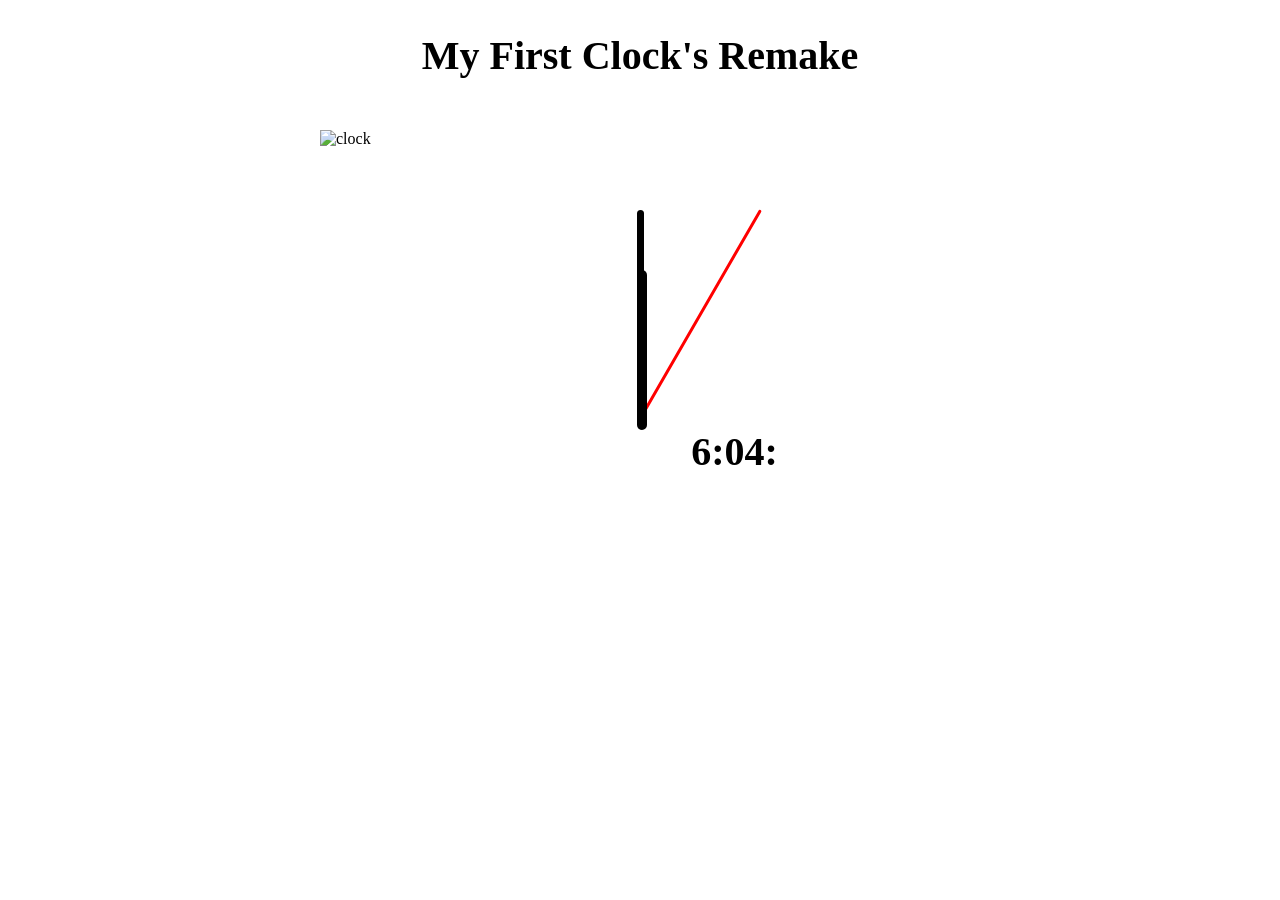
==== index.html @ 0ccbbba8 "Update and rename main.html to index.html" ====
<!DOCTYPE html>
<html lang="en">
<head>
    <meta charset="UTF-8">
    <meta name="viewport" content="width=device-width, initial-scale=1.0">
    <link rel="icon" type="image/png" href="\js-clock-remake\clock-favicon.png">
    <link rel="stylesheet" href="js-clock-remake.css">
    <title>Javascript Clock Remake</title>
</head>
<body>
    <h1>My First Clock's Remake</h1>
    <img src="\js-clock-remake\clock.png" alt="clock" class="clock">
    <div class="second-hand"></div>
    <div class="min-hand"></div>
    <div class="hour-hand"></div>
    <p></p>

    <script src="js-clock-remake.js"></script>
</body>
</html>
---- js-clock-remake.css ----
*{
    padding:0;
    margin:0;
}
img{
    position: absolute;
}
div{
    position: absolute;
    transform: translate(-50%, -50%);
    transform-origin:bottom center;
    border-radius:100rem;
    z-index:2;
}
h1{
    text-align:center;
    margin-top:2rem;
    font-size:2.5rem;
}
.clock{
    width:40rem;
    height:40rem;
    top: 50%;
    left: 50%;
    transform: translate(-50%, -50%);
}
.second-hand{
    background-color: red;
    width:0.2rem;
    height:15rem;
    top: 19.8%;
    left: 49.9%;
    transform: translate(-50%, -50%);
    transform:rotate(0deg);
}
.min-hand{
    background-color: black;
    width:0.4rem;
    height:13rem;
    top: 23.3%;
    left: 49.8%;
    transform: rotate(0deg);
}
.hour-hand{
    background-color: black;
    width:0.6rem;
    height:10rem;
    top: 30%;
    left: 49.8%;
    transform: rotate(0deg);
}
p{
    position: absolute;
    font-size:2.5rem;
    font-weight:bold;
    left:54%;
    top:47.5%;
}
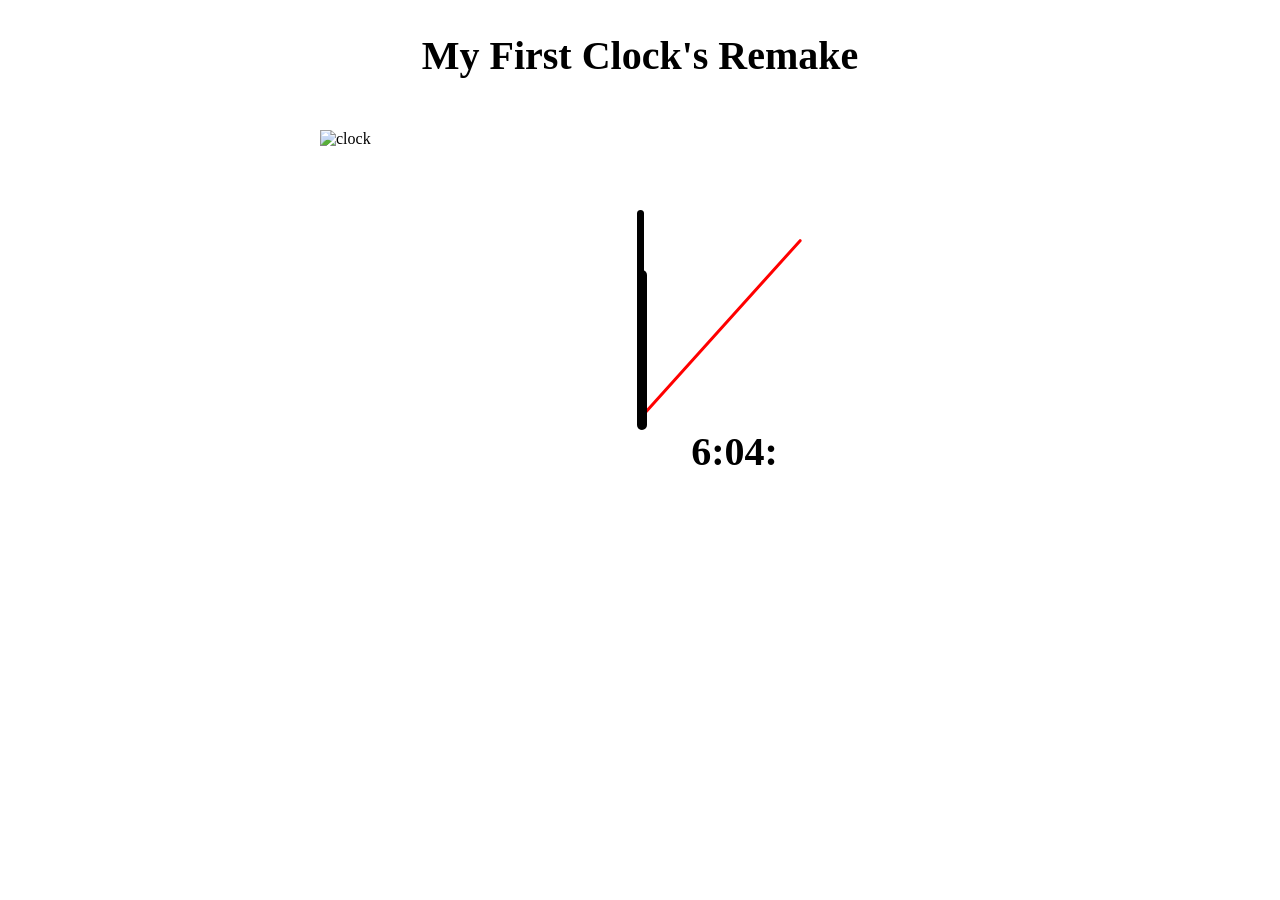
==== commit 65f4dde4: "Update index.html" ====
--- a/index.html
+++ b/index.html
@@ -3,7 +3,7 @@
 <head>
     <meta charset="UTF-8">
     <meta name="viewport" content="width=device-width, initial-scale=1.0">
-    <link rel="icon" type="image/png" href="\js-clock-remake\clock-favicon.png">
+    <link rel="icon" type="image/png" href="clock-favicon.png">
     <link rel="stylesheet" href="js-clock-remake.css">
     <title>Javascript Clock Remake</title>
 </head>
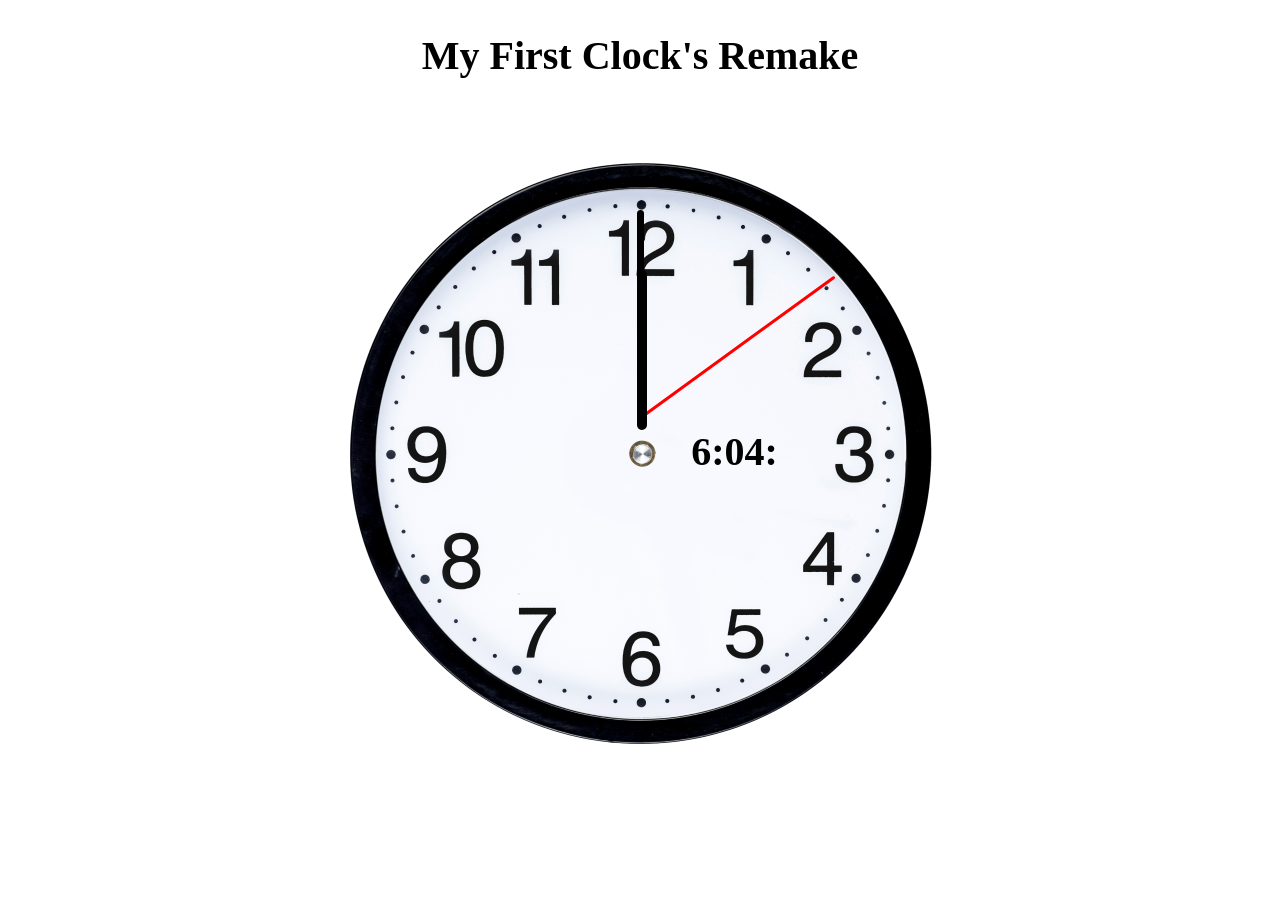
==== commit 975970af: "Update index.html" ====
--- a/index.html
+++ b/index.html
@@ -9,7 +9,7 @@
 </head>
 <body>
     <h1>My First Clock's Remake</h1>
-    <img src="\js-clock-remake\clock.png" alt="clock" class="clock">
+    <img src="clock.png" alt="clock" class="clock">
     <div class="second-hand"></div>
     <div class="min-hand"></div>
     <div class="hour-hand"></div>
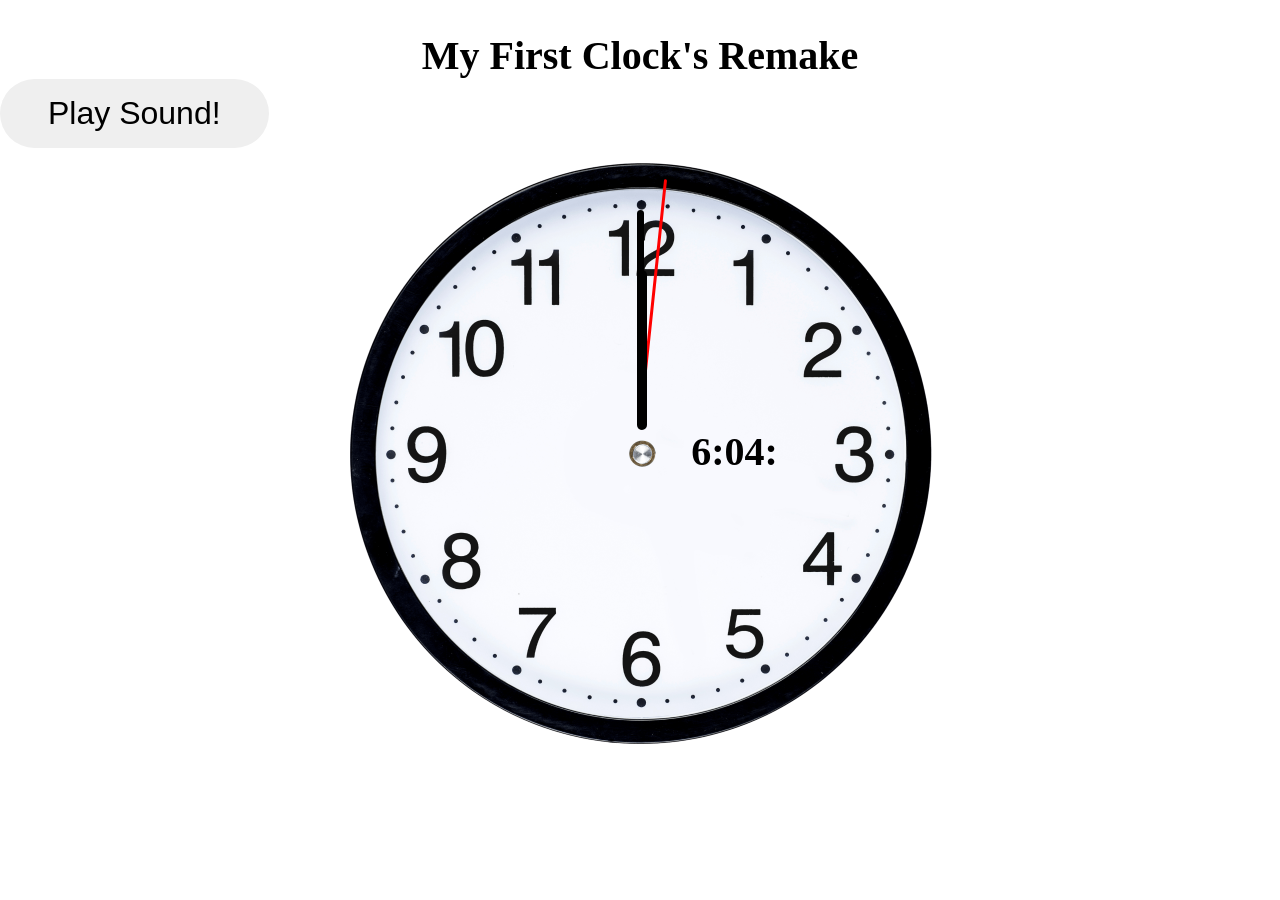
==== commit b747906b: "Update index.html" ====
--- a/index.html
+++ b/index.html
@@ -14,6 +14,7 @@
     <div class="min-hand"></div>
     <div class="hour-hand"></div>
     <p></p>
+    <button style="padding:1rem 3rem; font-size:2rem; border-radius:100rem; border:none; cursor:pointer">Play Sound!</button>
 
     <script src="js-clock-remake.js"></script>
 </body>
